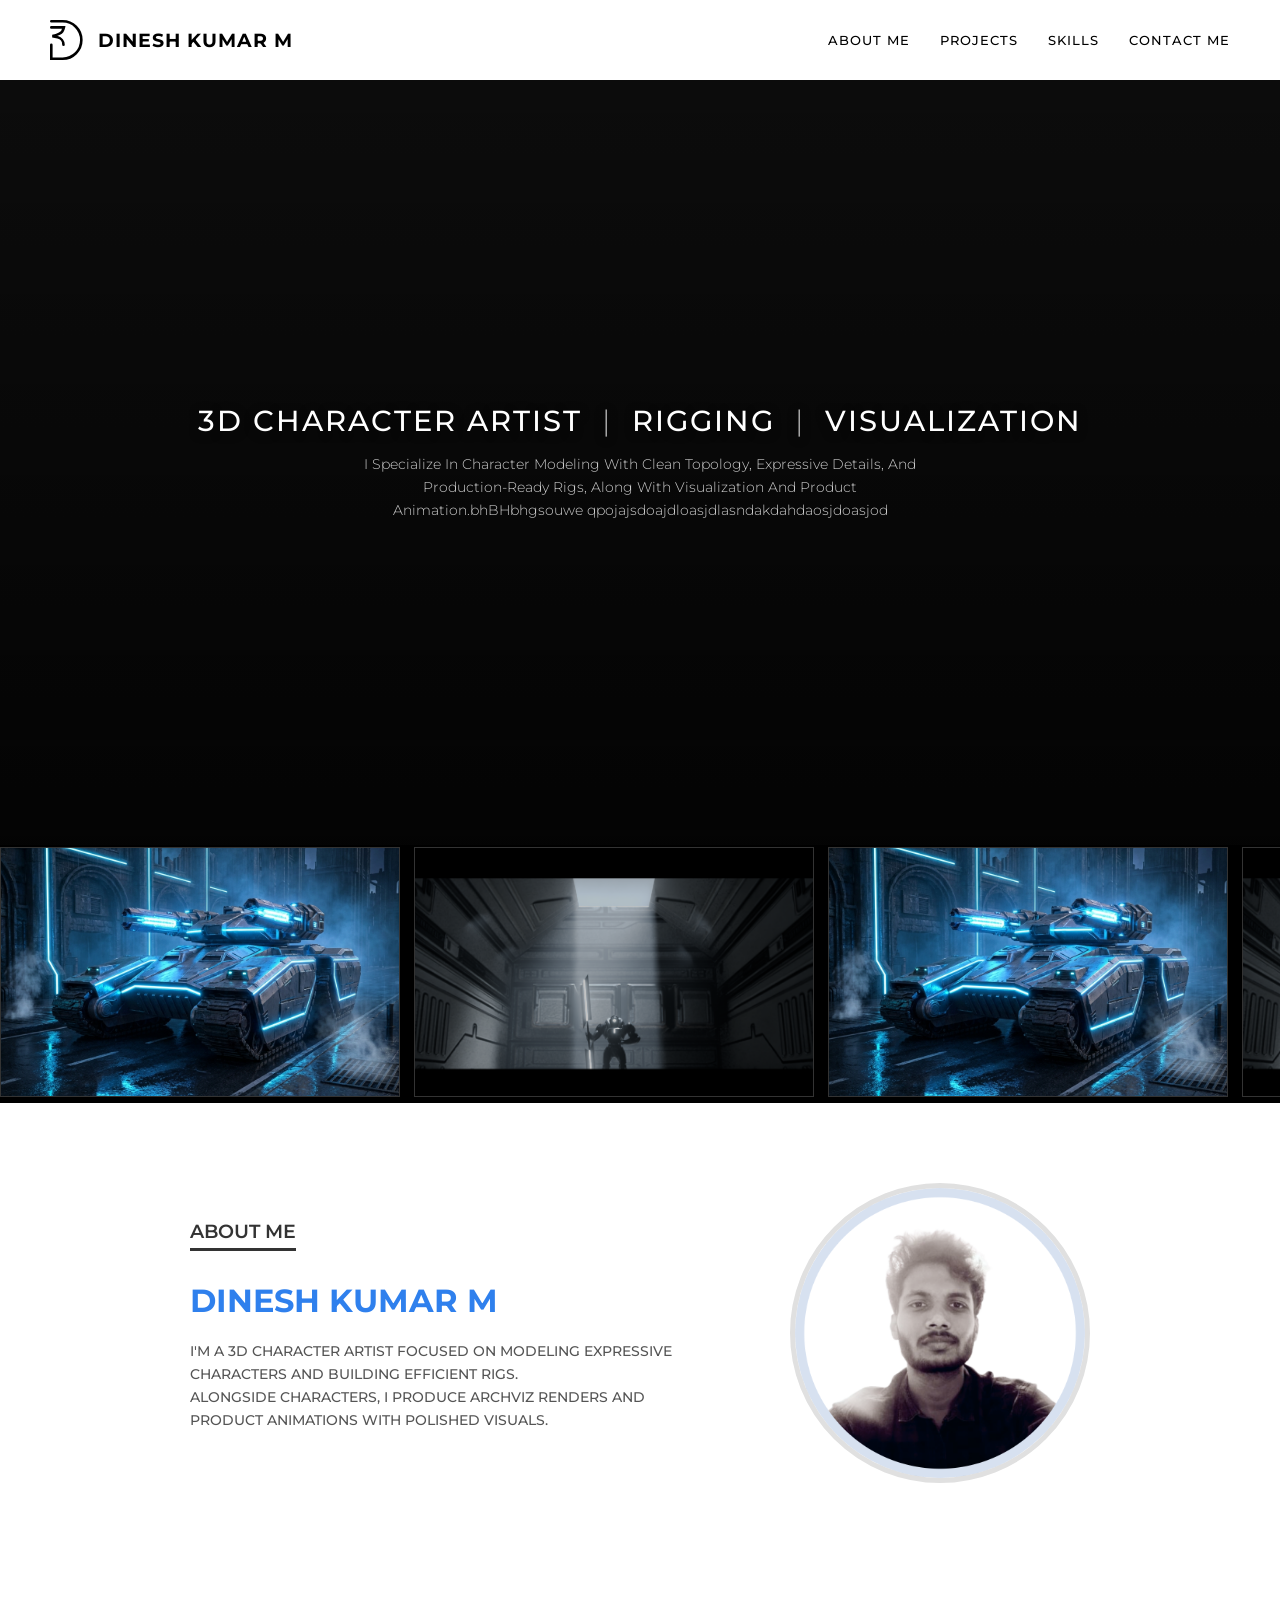
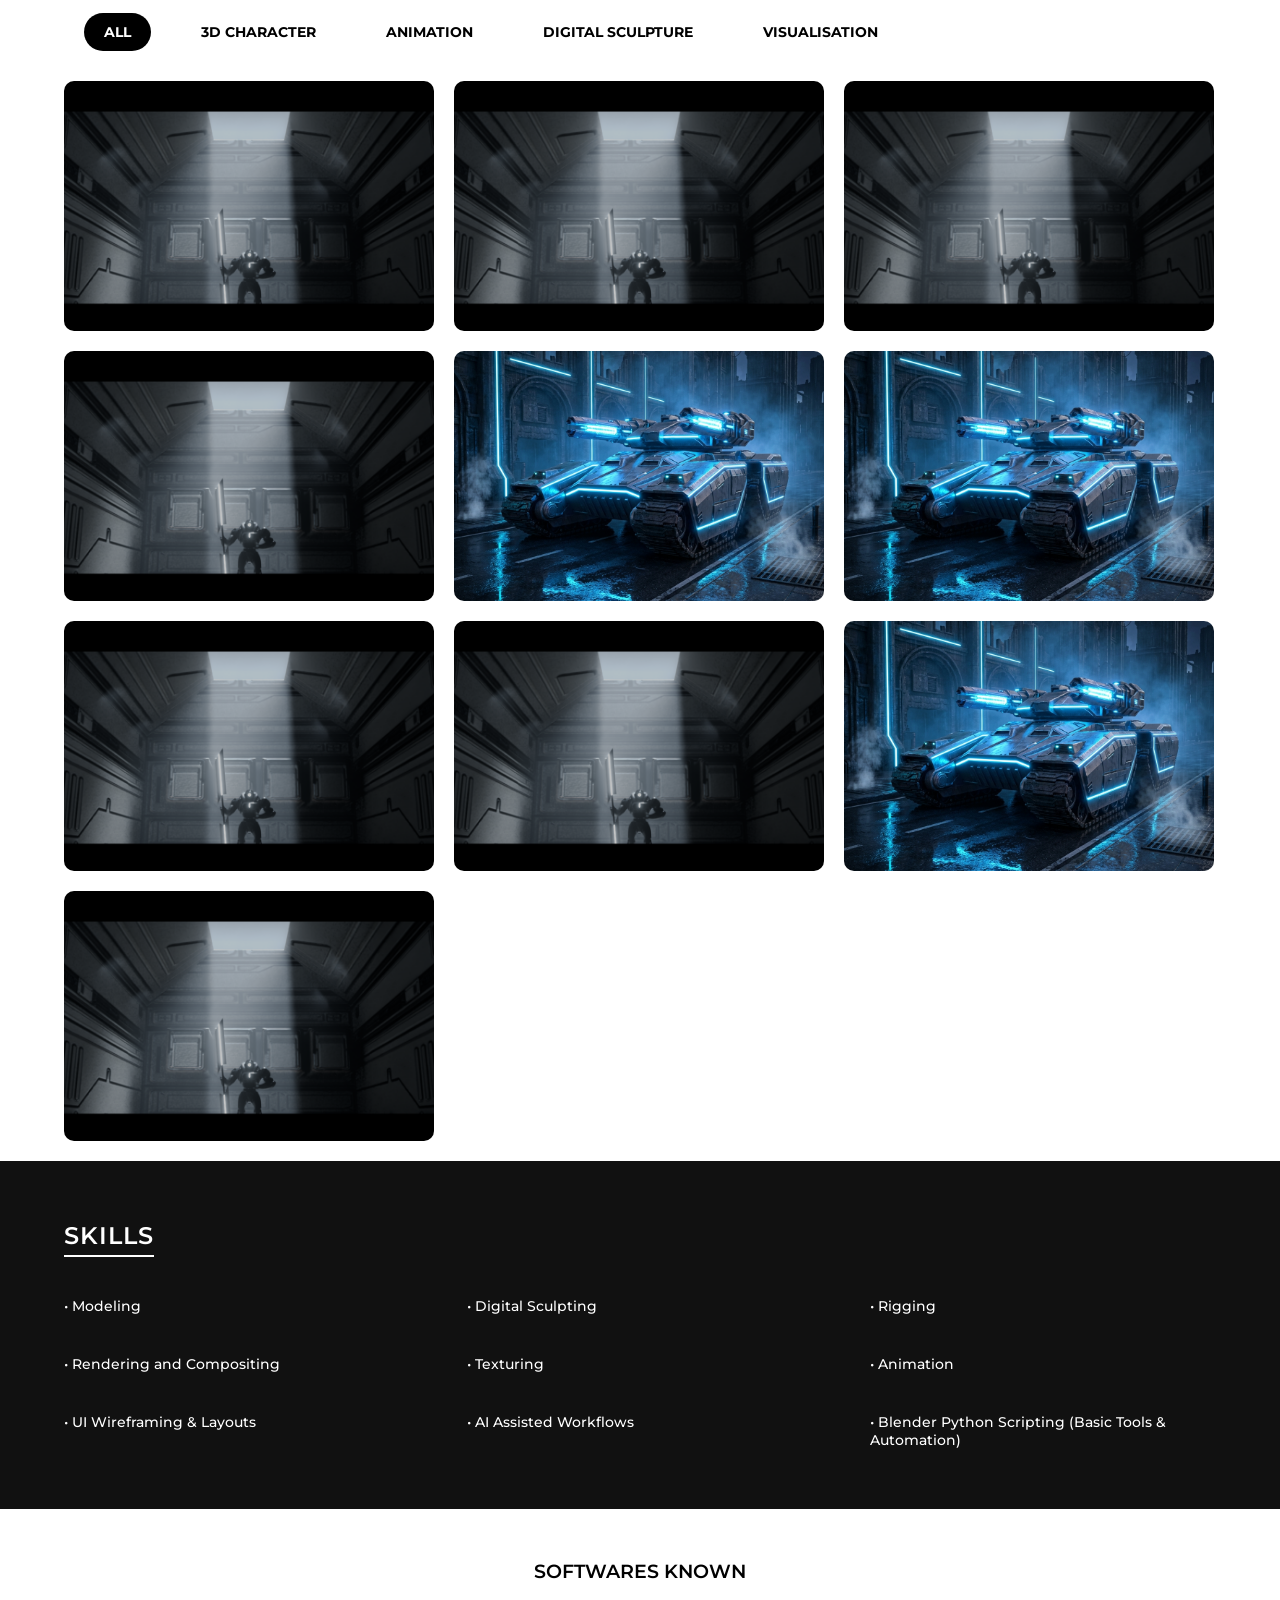
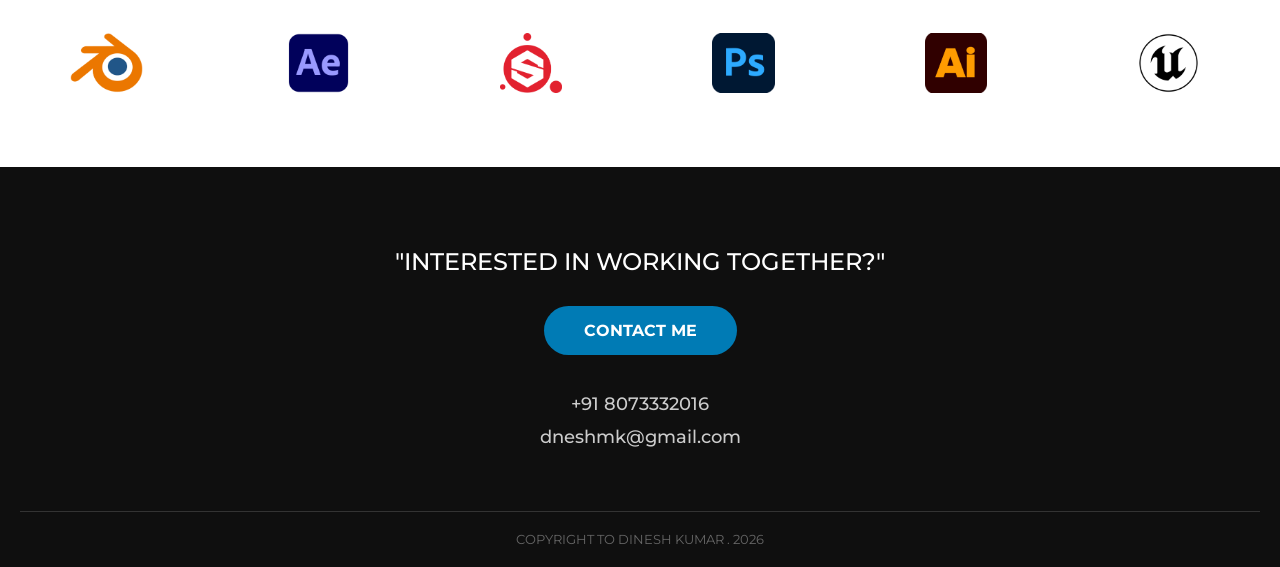
==== index.html @ f7fc2745 "Initial website launch" ====
<!DOCTYPE html>
<html lang="en">

<head>
    <meta charset="UTF-8">
    <meta name="viewport" content="width=device-width, initial-scale=1.0">
    <title>Dinesh Kumar M - 3D Character Artist</title>
    <link rel="preconnect" href="https://fonts.googleapis.com">
    <link rel="preconnect" href="https://fonts.gstatic.com" crossorigin>
    <link href="https://fonts.googleapis.com/css2?family=Montserrat:wght@300;400;500;600;700&display=swap"
        rel="stylesheet">
    <link rel="stylesheet" href="styles.css">
</head>

<body>
    <header>
        <div class="logo">
            <img src="header/images/logo.svg" alt="Dinesh Logo" style="height: 40px; width: auto;">
            <span>DINESH KUMAR M</span>
        </div>
        <nav>
            <a href="#about">ABOUT ME</a>
            <a href="#projects">PROJECTS</a>
            <a href="#skills">SKILLS</a>
            <a href="#contact">CONTACT ME</a>
        </nav>
    </header>

    <main>
        <section class="hero">
            <div class="hero-video-container">
                <!-- User to replace 'hero-section/main-hero/videos/hero-background.mp4' with actual video -->
                <video autoplay muted loop playsinline class="hero-video">
                    <source src="hero-section/main-hero/videos/hero-background.mp4" type="video/mp4">
                    Your browser does not support the video tag.
                </video>
                <div class="video-overlay-gradient"></div>
            </div>
            <div class="hero-overlay">
                <h1 id="hero-headline"></h1>
                <p id="hero-description"></p>
            </div>
        </section>

        <section class="showcase">
            <div class="marquee-container">
                <div class="marquee-content">
                    <!-- Duplicate items for seamless loop -->
                    <div class="showcase-item"><img src="work/animation/combat-sequence/images/showcase.png"
                            alt="Showcase 1"></div>
                    <div class="showcase-item"><img src="work/3d-character/warrior-cyborg/images/hero.png"
                            alt="Showcase 2"></div>
                    <div class="showcase-item"><img src="work/animation/facial-acting/images/showcase.png"
                            alt="Showcase 3"></div>
                    <div class="showcase-item"><img src="work/3d-character/future-soldier/images/hero.png"
                            alt="Showcase 4"></div>

                    <!-- Duplicated set -->
                    <div class="showcase-item"><img src="work/animation/combat-sequence/images/showcase.png"
                            alt="Showcase 1"></div>
                    <div class="showcase-item"><img src="work/3d-character/warrior-cyborg/images/hero.png"
                            alt="Showcase 2"></div>
                    <div class="showcase-item"><img src="work/animation/facial-acting/images/showcase.png"
                            alt="Showcase 3"></div>
                    <div class="showcase-item"><img src="work/3d-character/future-soldier/images/hero.png"
                            alt="Showcase 4"></div>
                </div>
            </div>
        </section>

        <section class="about-me" id="about">
            <div class="about-content">
                <h2>ABOUT ME</h2>
                <div class="divider"></div>
                <h3 id="profile-name"></h3>
                <p id="profile-bio"></p>
            </div>
            <div class="about-image">
                <div class="image-wrapper">
                    <img src="profile/profile-picture/profile.png" alt="Dinesh Kumar M">
                </div>
            </div>
        </section>

        <section class="projects" id="projects">
            <div class="projects-nav">
                <button class="active" data-category="all">ALL</button>
                <button data-category="3d-character">3D CHARACTER</button>
                <button data-category="animation">ANIMATION</button>
                <button data-category="digital-sculpture">DIGITAL SCULPTURE</button>
                <button data-category="visualisation">VISUALISATION</button>
            </div>
            <div class="projects-grid">
                <!-- Content populated by script.js -->
            </div>
        </section>

        <section class="skills" id="skills">
            <div class="container">
                <h2>SKILLS</h2>
                <div class="divider"></div>
                <div class="skills-list" id="skills-list">
                    <!-- Skills populated by JS -->
                </div>
            </div>
        </section>

        <section class="software-ticker">
            <h3>SOFTWARES KNOWN</h3>
            <div class="software-marquee-container">
                <div class="software-marquee-content" id="software-ticker">
                    <!-- Icons populated by JS -->
                </div>
            </div>
        </section>

        <section class="contact-footer" id="contact">
            <p class="cta-text">"INTERESTED IN WORKING TOGETHER?"</p>
            <a href="mailto:dneshmk@gmail.com" class="contact-btn">CONTACT ME</a>
            <div class="contact-info">
                <p>+91 8073332016</p>
                <p>dneshmk@gmail.com</p>
            </div>
            <footer>
                COPYRIGHT TO DINESH KUMAR . 2026
            </footer>
        </section>
    </main>

    <script src="cms_data.js"></script>
    <script src="script.js"></script>
</body>

</html>
---- styles.css ----
:root {
    --text-color-primary: #ffffff;
    --text-color-dark: #333333;
    --accent-color: #00AEEF;
    /* Cyan-ish accent */
    --bg-dark: #111111;
    --font-main: 'Montserrat', sans-serif;
}

* {
    margin: 0;
    padding: 0;
    box-sizing: border-box;
}

body {
    font-family: var(--font-main);
    background-color: white;
    overflow-x: hidden;
}

/* Header */
header {
    display: flex;
    justify-content: space-between;
    align-items: center;
    padding: 20px 50px;
    background-color: white;
    position: sticky;
    top: 0;
    z-index: 1000;
}

.logo {
    display: flex;
    align-items: center;
    gap: 15px;
    font-weight: 700;
    font-size: 1.2rem;
    letter-spacing: 1px;
    color: black;
    /* Explicitly black as per design */
}

nav {
    display: flex;
    gap: 30px;
}

nav a {
    text-decoration: none;
    color: black;
    font-size: 0.8rem;
    font-weight: 500;
    letter-spacing: 1px;
    transition: color 0.3s;
}

nav a:hover {
    color: var(--accent-color);
}

/* Hero Section */
.hero {
    position: relative;
    width: 100%;
    height: 85vh;
    background-color: var(--bg-dark);
    display: flex;
    justify-content: center;
    align-items: center;
    overflow: hidden;
}

.hero-video-container {
    position: absolute;
    top: 0;
    left: 0;
    width: 100%;
    height: 100%;
    z-index: 1;
}

.hero-video {
    width: 100%;
    height: 100%;
    object-fit: cover;
    opacity: 0.6;
    /* Dim video slightly for text readability */
}

.video-overlay-gradient {
    position: absolute;
    top: 0;
    left: 0;
    width: 100%;
    height: 100%;
    background: linear-gradient(to bottom, rgba(0, 0, 0, 0.3), rgba(0, 0, 0, 0.8));
    z-index: 2;
}

.hero-overlay {
    position: absolute;
    top: 50%;
    left: 50%;
    transform: translate(-50%, -50%);
    text-align: center;
    color: var(--text-color-primary);
    width: 80%;
    z-index: 10;
}

.hero-overlay h1 {
    font-size: 1.8rem;
    font-weight: 500;
    letter-spacing: 2px;
    margin-bottom: 15px;
    text-shadow: 0 2px 10px rgba(0, 0, 0, 0.5);
}

.hero-overlay .separator {
    margin: 0 10px;
    font-weight: 300;
    opacity: 0.7;
}

.hero-overlay p {
    font-size: 0.9rem;
    font-weight: 300;
    opacity: 0.8;
    max-width: 600px;
    margin: 0 auto;
    line-height: 1.6;
}

/* Showcase Section */
.showcase {
    width: 100%;
    background-color: black;
    overflow: hidden;
    padding: 2px 0;
}

.marquee-container {
    width: 100%;
    overflow: hidden;
    white-space: nowrap;
}

.marquee-content {
    display: inline-block;
    animation: marquee 20s linear infinite;
}

.showcase-item {
    display: inline-block;
    width: 400px;
    /* Adjust size as needed */
    height: 250px;
    margin-right: 10px;
    position: relative;
    overflow: hidden;
    border: 1px solid #333;
}

.showcase-item img {
    width: 100%;
    height: 100%;
    object-fit: cover;
    transition: transform 0.3s;
}

.showcase-item:hover img {
    transform: scale(1.05);
}

@keyframes marquee {
    0% {
        transform: translateX(0);
    }

    100% {
        transform: translateX(-50%);
        /* Move half the length assuming duplicated content */
    }
}

/* About Me Section */
.about-me {
    display: flex;
    justify-content: center;
    align-items: center;
    padding: 80px 50px;
    background-color: white;
    gap: 100px;
    /* Space between text and image */
    flex-wrap: wrap;
}

.about-content {
    max-width: 500px;
}

.about-content h2 {
    font-size: 1.2rem;
    font-weight: 600;
    color: var(--text-color-dark);
    margin-bottom: 10px;
    position: relative;
    display: inline-block;
    border-bottom: 3px solid var(--text-color-dark);
    padding-bottom: 5px;
}

.about-content h3 {
    font-size: 2rem;
    color: #2F80ED;
    /* Blue accent color for name */
    margin: 20px 0;
    font-weight: 700;
}

.about-content p {
    font-size: 0.9rem;
    line-height: 1.6;
    color: #555;
    margin-bottom: 15px;
    font-weight: 500;
}

.about-image {
    position: relative;
}

.image-wrapper {
    width: 300px;
    height: 300px;
    border-radius: 50%;
    overflow: hidden;
    border: 5px solid #E0E0E0;
    /* Light border */
    position: relative;
}

.image-wrapper img {
    width: 100%;
    height: 100%;
    object-fit: cover;
}

/* Responsive */
@media (max-width: 768px) {
    header {
        padding: 20px;
        flex-direction: column;
        gap: 15px;
    }

    .hero-overlay h1 {
        font-size: 1.2rem;
    }

    .about-me {
        flex-direction: column-reverse;
        /* Image top on mobile maybe? Or standard column */
        text-align: center;
        gap: 50px;
        padding: 50px 20px;
    }
}

/* Projects Section */
.projects {
    background-color: white;
    padding: 50px 5% 20px;
}

.projects-nav {
    display: flex;
    gap: 30px;
    margin-bottom: 30px;
    padding-left: 20px;
}

.projects-nav button {
    background: none;
    border: none;
    font-family: var(--font-main);
    font-size: 0.9rem;
    font-weight: 700;
    cursor: pointer;
    padding: 10px 20px;
    border-radius: 20px;
    transition: all 0.3s;
}

.projects-nav button.active,
.projects-nav button:hover {
    background-color: black;
    color: white;
}

/* Main Projects Grid Layout */
.projects-grid {
    display: flex;
    flex-wrap: wrap;
    gap: 20px;
    justify-content: flex-start;
    /* Align left */
}

/* Individual Project Card */
.project-card.large {
    flex: 0 0 calc(33.333% - 14px);
    /* 3 items per row with gap adjustment */
    width: auto;
    height: 250px;
    border-radius: 10px;
    overflow: hidden;
    position: relative;
    cursor: pointer;
    background: #000;
}

/* Mobile Responsiveness for Cards */
@media (max-width: 768px) {
    .project-card.large {
        flex: 0 0 100%;
        /* Full width on mobile */
    }

    .projects-grid {
        justify-content: center;
    }
}

.project-card img {
    width: 100%;
    height: 100%;
    object-fit: cover;
    transition: transform 0.3s;
}

.project-card:hover img {
    transform: scale(1.05);
}

/* Hover Overlay for Title */
.card-overlay {
    position: absolute;
    bottom: 0;
    left: 0;
    width: 100%;
    background: linear-gradient(to top, rgba(0, 0, 0, 0.9), transparent);
    color: white;
    padding: 20px;
    opacity: 0;
    transition: opacity 0.3s;
    font-weight: 600;
    font-size: 1.1rem;
    display: flex;
    align-items: flex-end;
}

.project-card:hover .card-overlay {
    opacity: 1;
}

/* Skills Section */
.skills {
    background-color: #111;
    color: white;
    padding: 60px 5%;
}

.skills .container {
    max-width: 1200px;
    margin: 0 auto;
}

.skills h2 {
    font-size: 1.5rem;
    font-weight: 600;
    letter-spacing: 1px;
    margin-bottom: 10px;
    display: inline-block;
    border-bottom: 2px solid white;
    padding-bottom: 5px;
}

.skills-list {
    display: flex;
    flex-wrap: wrap;
    gap: 40px;
    margin-top: 30px;
    justify-content: space-between;
}

.skills-list span {
    font-size: 0.9rem;
    font-weight: 500;
    width: 30%;
    /* 3 columns */
}

/* Software Ticker */
.software-ticker {
    background-color: white;
    padding: 50px 0;
    text-align: center;
}

.software-ticker h3 {
    margin-bottom: 30px;
    font-size: 1.2rem;
    font-weight: 600;
}

.software-marquee-container {
    width: 100%;
    overflow: hidden;
    white-space: nowrap;
    padding: 20px 0;
}

.software-marquee-content {
    display: inline-block;
    animation: marquee-left 15s linear infinite;
}

.software-item {
    display: inline-block;
    width: 16.6vw;
    /* Fit ~6 items in the viewport width */
    margin: 0;
    /* Clear margins to use exact width */
    text-align: center;
    vertical-align: middle;
}

.software-item img {
    height: 60px;
    /* Slightly larger for better visibility */
    width: auto;
    /* filter: grayscale(100%); Removed for full color */
    transition: transform 0.3s;
}

.software-item:hover img {
    transform: scale(1.1);
    /* Scale up on hover instead of color change */
}

@keyframes marquee-left {
    0% {
        transform: translateX(0);
    }

    100% {
        transform: translateX(-50%);
    }
}

/* Contact & Footer */
.contact-footer {
    background-color: #0f0f0f;
    /* Slightly darker than skills */
    color: white;
    padding: 80px 20px 20px;
    text-align: center;
    display: flex;
    flex-direction: column;
    align-items: center;
    justify-content: center;
    min-height: 400px;
    position: relative;
}

.cta-text {
    font-size: 1.5rem;
    margin-bottom: 30px;
    font-weight: 500;
}

.contact-btn {
    background-color: #007bb5;
    /* Blue accent */
    color: white;
    padding: 15px 40px;
    border-radius: 30px;
    text-decoration: none;
    font-weight: 700;
    font-size: 1rem;
    transition: background-color 0.3s;
    margin-bottom: 30px;
    /* Reduced to make room for info */
}

.contact-info {
    margin-bottom: 50px;
    font-size: 1.1rem;
    font-weight: 500;
    line-height: 1.6;
    color: #ccc;
}

.contact-info p {
    margin: 5px 0;
}

.contact-btn:hover {
    background-color: #005f8b;
}

footer {
    color: #666;
    font-size: 0.8rem;
    margin-top: auto;
    width: 100%;
    border-top: 1px solid #333;
    padding-top: 20px;
}

/* Responsive adjustments */
@media (max-width: 768px) {
    .projects-nav {
        flex-wrap: wrap;
        justify-content: center;
    }

    .projects-grid {
        justify-content: center;
    }

    .project-card.large {
        width: 100%;
        flex: 1 1 100%;
    }

    .skills-list span {
        width: 100%;
        text-align: center;
    }
}

/* Lightbox Modal Styles */
.lightbox-modal {
    display: none;
    position: fixed;
    z-index: 2000;
    left: 0;
    top: 0;
    width: 100%;
    height: 100%;
    overflow: hidden;
    background-color: rgba(0, 0, 0, 0.95);
    flex-direction: column;
    justify-content: center;
    align-items: center;
}

.lightbox-modal.active {
    display: flex;
}

.lightbox-content-container {
    position: relative;
    max-width: 90%;
    max-height: 85%;
    display: flex;
    justify-content: center;
    align-items: center;
}

.lightbox-content-container img,
.lightbox-content-container video {
    max-width: 100%;
    max-height: 85vh;
    border-radius: 4px;
    box-shadow: 0 0 20px rgba(0, 0, 0, 0.5);
}

.close-btn {
    position: absolute;
    top: 20px;
    right: 30px;
    color: #f1f1f1;
    font-size: 40px;
    font-weight: bold;
    cursor: pointer;
    z-index: 2001;
    line-height: 1;
}

.close-btn:hover,
.close-btn:focus {
    color: var(--accent-color);
    text-decoration: none;
    cursor: pointer;
}

.nav-btn {
    background: none;
    border: none;
    color: white;
    font-size: 50px;
    font-weight: bold;
    cursor: pointer;
    padding: 0 20px;
    user-select: none;
    transition: color 0.3s;
    z-index: 2001;
    position: absolute;
    top: 50%;
    transform: translateY(-50%);
}

.nav-btn:hover {
    color: var(--accent-color);
}

.prev-btn {
    left: 20px;
}

.next-btn {
    right: 20px;
}

/* Mobile adjustments for lightbox */
@media (max-width: 768px) {
    .nav-btn {
        font-size: 30px;
        padding: 0 10px;
    }

    .prev-btn {
        left: 10px;
    }

    .next-btn {
        right: 10px;
    }

    .close-btn {
        top: 10px;
        right: 20px;
        font-size: 35px;
    }
}

/* =========================================
   MASONRY GALLERY STYLES (Project Details)
   ========================================= */

.detail-container {
    max-width: 1200px;
    margin: 0 auto;
    padding: 40px 20px;
}

.back-btn {
    display: inline-block;
    margin-bottom: 20px;
    text-decoration: none;
    color: #333;
    font-weight: 600;
    border: 1px solid #ccc;
    padding: 8px 16px;
    border-radius: 4px;
    transition: background 0.3s;
}

.back-btn:hover {
    background: #eee;
}

.project-header-info {
    margin-bottom: 40px;
}

.project-header-info h1 {
    font-size: 2.5rem;
    margin-bottom: 10px;
}

.project-header-info p {
    font-size: 1.1rem;
    color: #555;
    line-height: 1.6;
    max-width: 800px;
}

/* Masonry Layout */
.gallery-grid {
    column-count: 3;
    column-gap: 20px;
}

/* Responsive Columns */
@media (max-width: 900px) {
    .gallery-grid {
        column-count: 2;
    }
}

@media (max-width: 600px) {
    .gallery-grid {
        column-count: 1;
    }
}

/* Gallery Item Styling */
.gallery-item {
    position: relative;
    cursor: pointer;
    border-radius: 8px;
    box-shadow: 0 4px 12px rgba(0, 0, 0, 0.1);

    /* Masonry Critical Properties */
    break-inside: avoid;
    margin-bottom: 20px;
    /* Space between items vertically */
    display: inline-block;
    /* Helps prevent column splitting issues */
    width: 100%;
}

.gallery-item img,
.gallery-item video {
    width: 100%;
    height: auto;
    display: block;
    transition: transform 0.3s ease;
    border-radius: 8px;
}

.gallery-item:hover img,
.gallery-item:hover video {
    transform: scale(1.05);
}

.play-icon {
    position: absolute;
    top: 50%;
    left: 50%;
    transform: translate(-50%, -50%);
    color: white;
    font-size: 50px;
    text-shadow: 0 2px 10px rgba(0, 0, 0, 0.6);
    pointer-events: none;
    z-index: 10;
    transition: transform 0.3s ease, opacity 0.3s;
}

.gallery-item:hover .play-icon {
    transform: translate(-50%, -50%) scale(1.2);
}
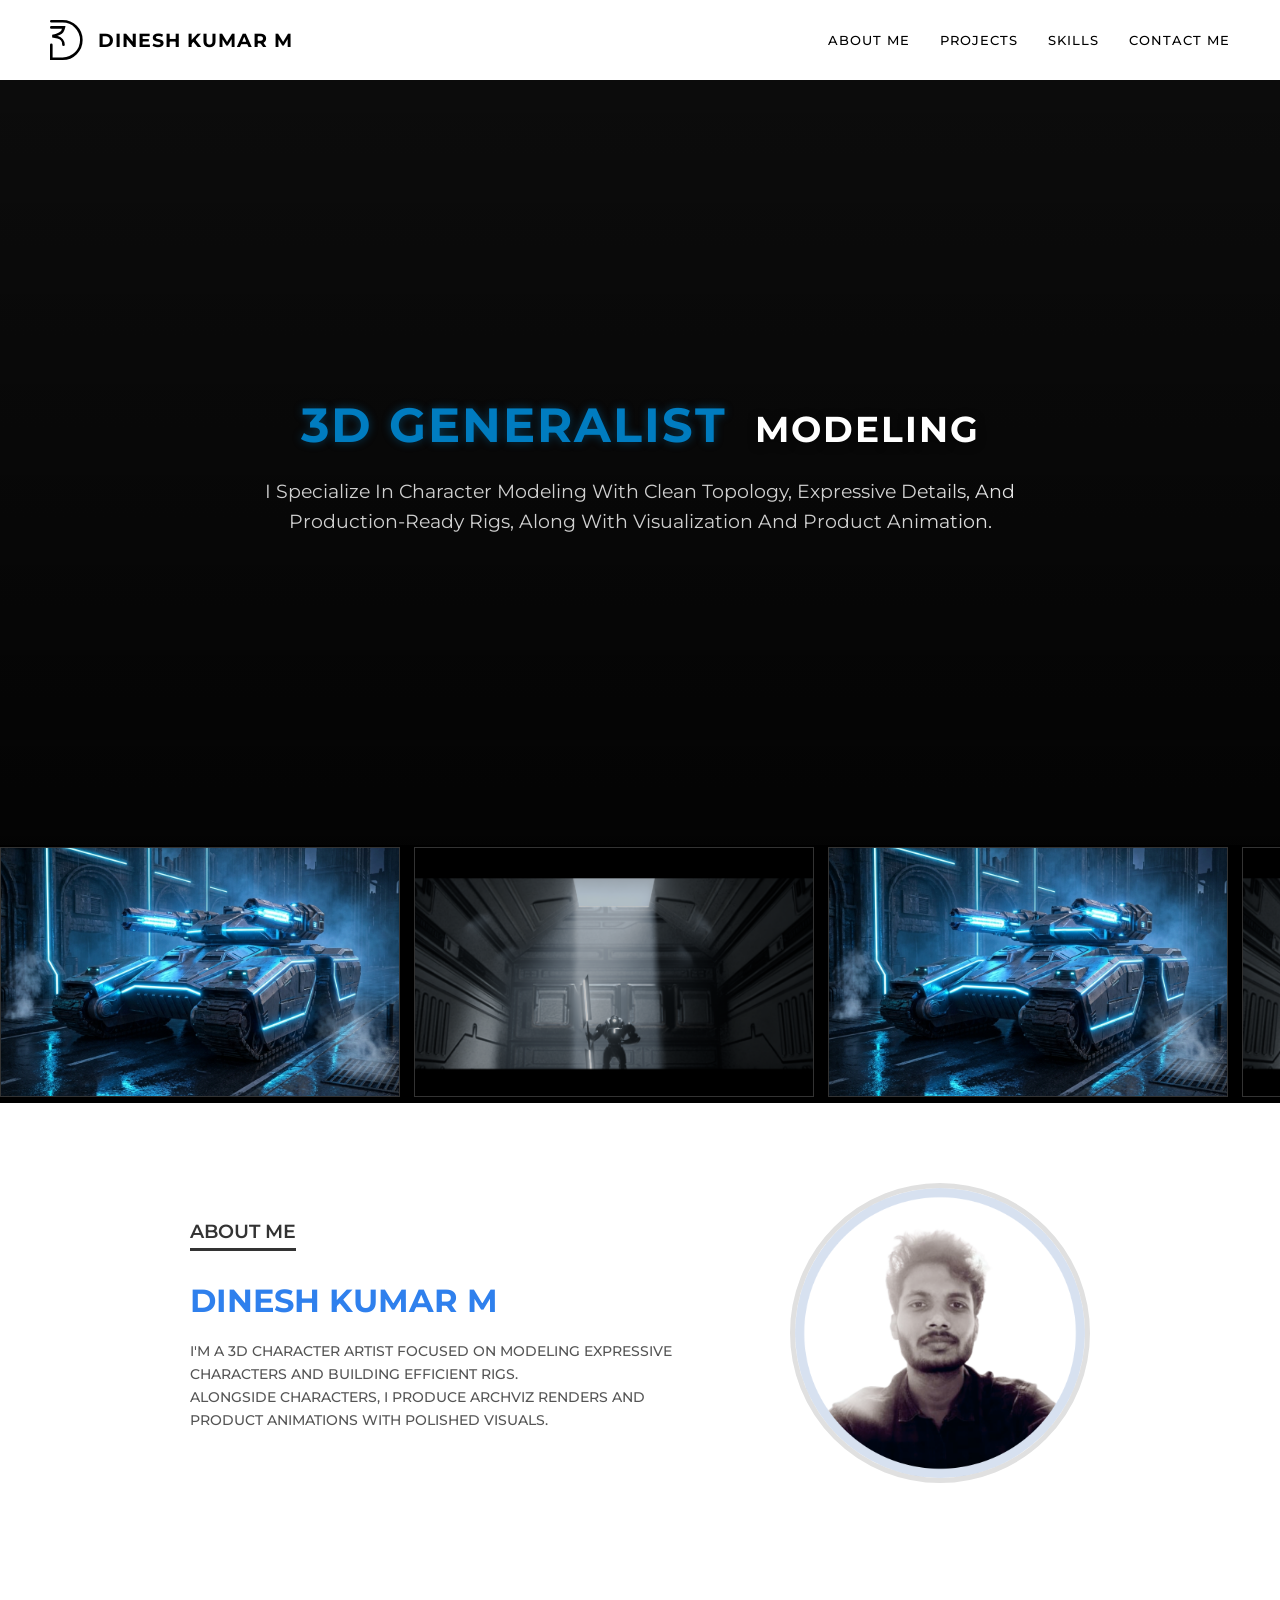
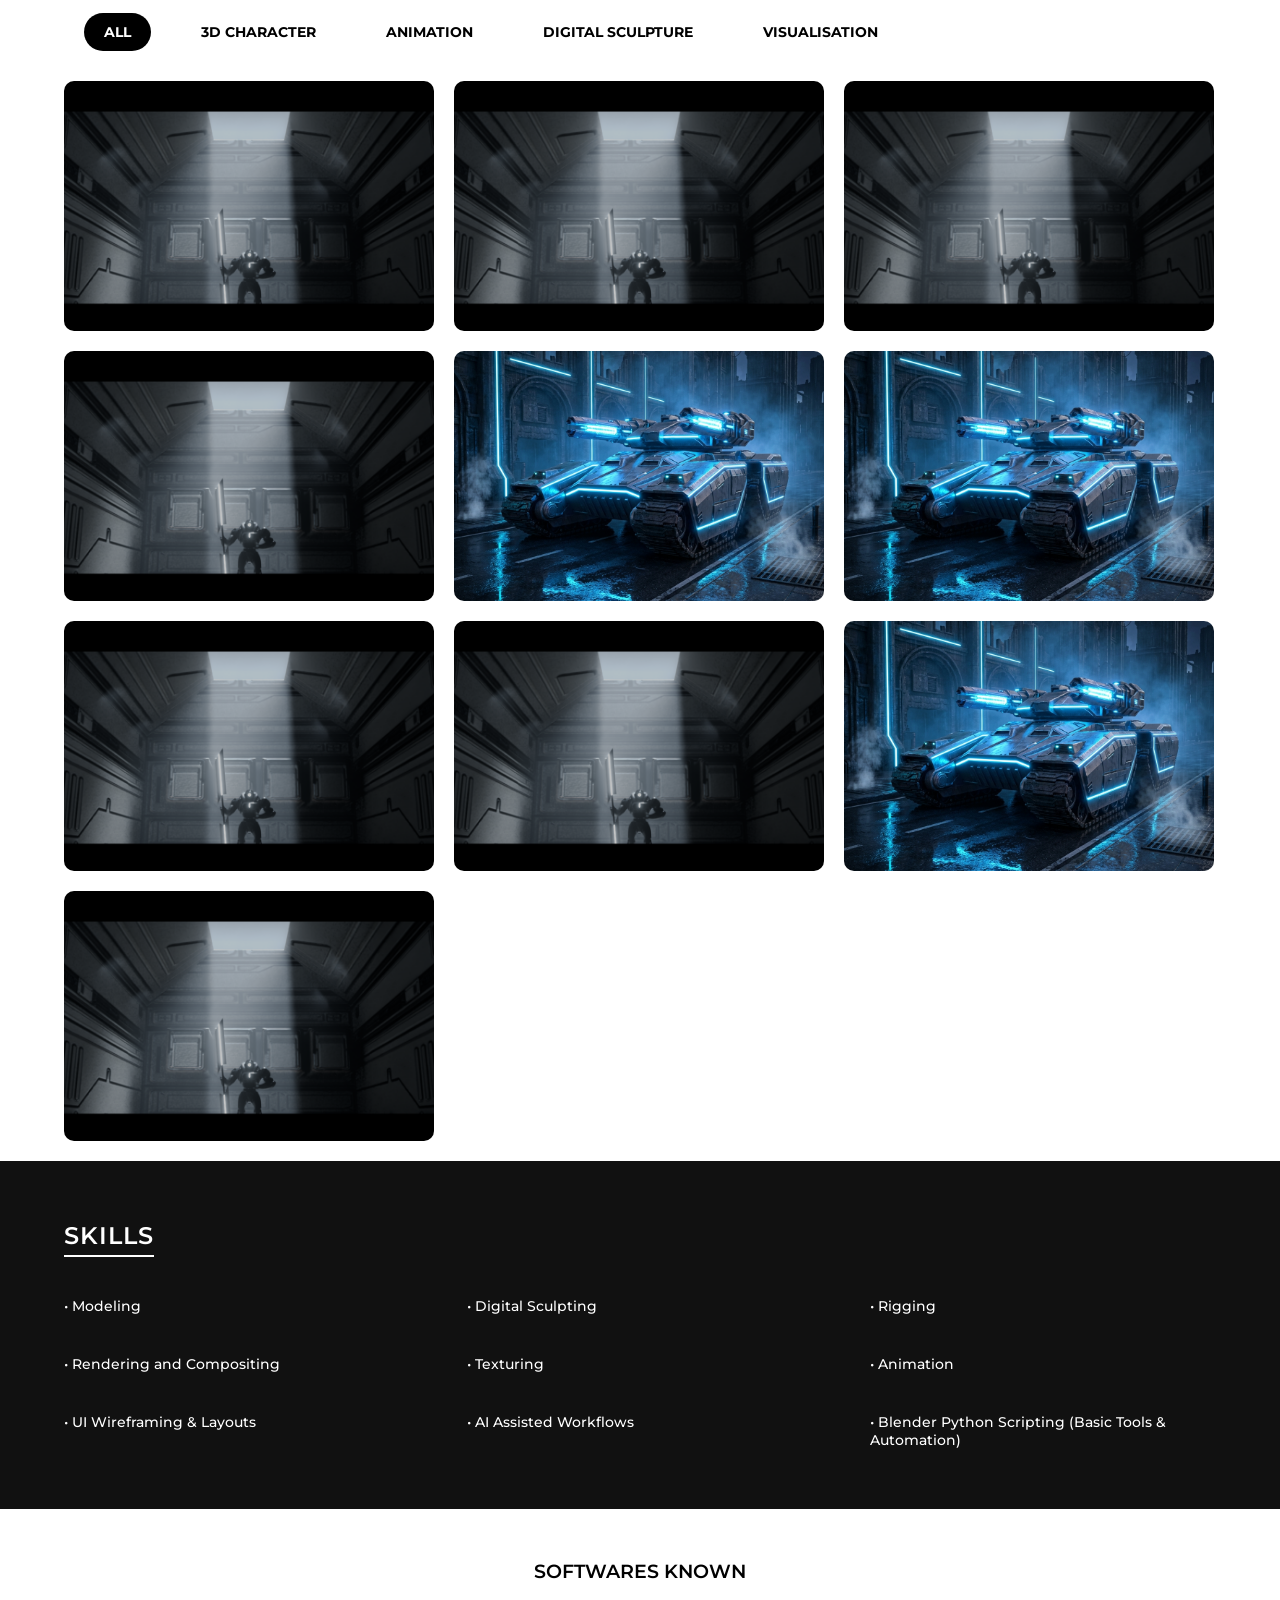
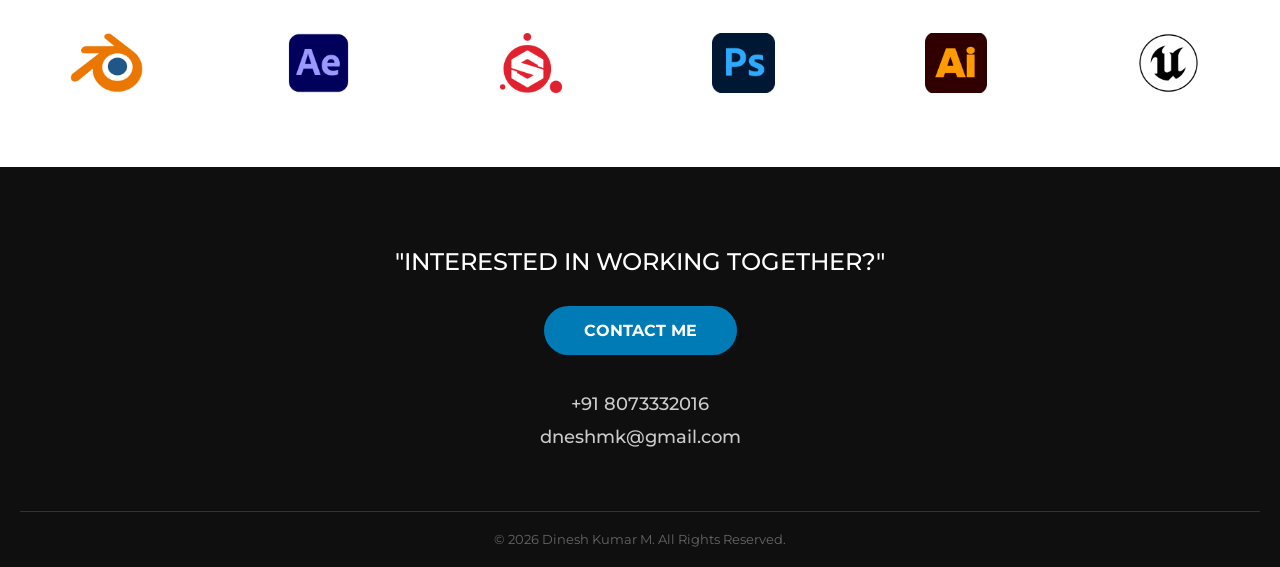
==== commit 9c1b5f34: "Website Update: 03-02-2026  1:46:46.02" ====
--- a/index.html
+++ b/index.html
@@ -37,8 +37,11 @@
                 <div class="video-overlay-gradient"></div>
             </div>
             <div class="hero-overlay">
-                <h1 id="hero-headline"></h1>
-                <p id="hero-description"></p>
+                <h1 id="hero-headline">
+                    <span class="static-text">3D GENERALIST</span>
+                    <span class="loop-text" id="hero-loop"></span>
+                </h1>
+                <p id="hero-description" class="shine-text"><!-- Dynamic --></p>
             </div>
         </section>
 
@@ -122,7 +125,7 @@
                 <p>dneshmk@gmail.com</p>
             </div>
             <footer>
-                COPYRIGHT TO DINESH KUMAR . 2026
+                &copy; 2026 Dinesh Kumar M. All Rights Reserved.
             </footer>
         </section>
     </main>
--- a/styles.css
+++ b/styles.css
@@ -111,24 +111,26 @@
 }
 
 .hero-overlay h1 {
-    font-size: 1.8rem;
-    font-weight: 500;
+    font-size: 3.5rem;
+    /* Increased from 1.8rem for Impact */
+    font-weight: 700;
+    /* Bolder */
     letter-spacing: 2px;
-    margin-bottom: 15px;
+    margin-bottom: 20px;
     text-shadow: 0 2px 10px rgba(0, 0, 0, 0.5);
-}
-
-.hero-overlay .separator {
-    margin: 0 10px;
-    font-weight: 300;
-    opacity: 0.7;
-}
+    text-transform: uppercase;
+}
+
+
 
 .hero-overlay p {
-    font-size: 0.9rem;
-    font-weight: 300;
-    opacity: 0.8;
-    max-width: 600px;
+    font-size: 1.2rem;
+    /* Increased from 0.9rem */
+    font-weight: 400;
+    /* Slightly heavier than 300 */
+    opacity: 0.9;
+    max-width: 800px;
+    /* Wider to accommodate larger text */
     margin: 0 auto;
     line-height: 1.6;
 }
@@ -522,24 +524,380 @@
 }
 
 /* Responsive adjustments */
-@media (max-width: 768px) {
+/* TABLET SPECIFIC (768px - 1024px) */
+@media (min-width: 768px) and (max-width: 1024px) {
+    .about-me {
+        flex-direction: row !important;
+        /* Force side-by-side */
+        justify-content: center;
+        text-align: left;
+        gap: 50px;
+    }
+
+    .about-content {
+        text-align: left !important;
+        max-width: 50%;
+    }
+
+    .image-wrapper {
+        margin: 0;
+        /* Reset auto margin */
+    }
+}
+
+/* Shine Animation */
+@keyframes shine {
+    0% {
+        background-position: -200%;
+    }
+
+    100% {
+        background-position: 200%;
+    }
+}
+
+/* Cinematic Smoke/Mist Animation */
+@keyframes smoke-mist {
+    0% {
+        filter: drop-shadow(0 0 2px rgba(255, 255, 255, 0.1));
+    }
+
+    50% {
+        filter: drop-shadow(0 0 15px rgba(255, 255, 255, 0.5));
+        transform: scale(1.01);
+    }
+
+    /* Subtle pulsating expansion */
+    100% {
+        filter: drop-shadow(0 0 2px rgba(255, 255, 255, 0.1));
+    }
+}
+
+.shine-text {
+    /* Brighter Silver base (#e6e6e6) with White shine */
+    background: linear-gradient(to right, #e6e6e6 0%, #e6e6e6 40%, #ffffff 50%, #e6e6e6 60%, #e6e6e6 100%);
+    background-size: 200% auto;
+    color: #e6e6e6;
+    background-clip: text;
+    -webkit-background-clip: text;
+    -webkit-text-fill-color: transparent;
+    animation: shine 4s linear infinite, smoke-mist 5s ease-in-out infinite alternate;
+}
+
+/* Static Headline (Blue) */
+.static-text {
+    color: #007CC0;
+    /* Medium Dark Sky Blue */
+    display: inline-block;
+    margin-right: 10px;
+    text-shadow: 0 0 10px rgba(0, 124, 192, 0.4);
+    font-size: 85%;
+    /* Reduced by 15% relative to parent h1 */
+}
+
+/* Looping Text (White) with Fade */
+.loop-text {
+    color: white;
+    display: inline-block;
+    min-width: 200px;
+    /* Prevent jumping */
+    transition: opacity 0.5s ease-in-out, transform 0.5s ease;
+    opacity: 1;
+    font-size: 65%;
+    /* Reduced by 35% relative to parent h1 */
+}
+
+.loop-text.fade-out {
+    opacity: 0;
+    transform: translateY(10px);
+}
+
+.loop-text.fade-in {
+    opacity: 1;
+    transform: translateY(0);
+}
+
+/* MOBILE STYLES */
+@media (max-width: 767px) {
+
+    /* 1. Header / Nav */
+    header {
+        padding: 15px 5px;
+        /* Reduced side padding slightly to give nav more room */
+        flex-direction: column;
+        gap: 15px;
+        background-color: white;
+    }
+
+    /* Line 1: Logo + Name together */
+    .logo {
+        width: 100%;
+        justify-content: center;
+        font-size: 0.9rem;
+        /* Slightly smaller to ensure fit */
+        display: flex;
+        align-items: center;
+        color: black;
+        /* Ensure color is black */
+    }
+
+    .logo img {
+        height: 30px !important;
+        width: auto;
+    }
+
+    .logo span {
+        display: inline-block;
+        margin-left: 8px;
+        white-space: nowrap;
+        /* Prevent breaking name */
+    }
+
+    /* Line 2: Links in ONE single line */
+    nav {
+        width: 100%;
+        justify-content: center;
+        gap: 15px;
+        /* Tighter gap */
+        flex-wrap: nowrap;
+        padding: 0 10px;
+        /* Added padding as requested */
+    }
+
+    nav a {
+        font-size: 0.75rem;
+        /* Smaller to fit 4 items on 360px */
+        white-space: nowrap;
+    }
+
+    /* 2. Hero Section */
+    .hero {
+        height: 55vh;
+        /* Reduced so Nav + Hero + Ticker fit on one screen */
+    }
+
+    .hero-overlay {
+        width: 95%;
+        /* Maximize width */
+    }
+
+    /* Force stack on mobile */
+    .static-text,
+    .loop-text {
+        display: block !important;
+        width: 100%;
+        margin-right: 0;
+        white-space: normal;
+        /* Allow wrap if absolutely needed but block usually handles it */
+    }
+
+    .hero-overlay h1 {
+        font-size: 1.8rem;
+        /* Keep existing mobile size */
+        margin-bottom: 10px;
+        white-space: normal;
+        /* Allow wrapping of container */
+        overflow: visible;
+    }
+
+    /* Reduce Description Size as requested */
+    .hero-overlay p {
+        font-size: 0.8rem;
+        line-height: 1.5;
+        opacity: 0.9;
+        max-width: 95%;
+        /* Ensure it doesn't touch edges */
+        margin-left: auto;
+        margin-right: auto;
+    }
+
+    .hero-overlay .separator {
+        display: none;
+        /* Hide confusing separator on mobile if distinct lines are better, or reduce spacing */
+    }
+
+    /* Ticker: 2 images at a time */
+    .showcase-item {
+        width: 50vw;
+        height: 140px;
+    }
+
+    /* 3. About Me Section - Reduced overall size by ~20% */
+    .about-me {
+        flex-direction: column;
+        align-items: center;
+        padding: 20px 15px;
+        /* Reduced padding */
+        gap: 15px;
+        /* Reduced gap */
+    }
+
+    /* Image First */
+    .about-image {
+        order: -1;
+    }
+
+    .image-wrapper {
+        width: 110px;
+        /* Reduced from 140px */
+        height: 110px;
+        margin: 0 auto;
+        border-width: 3px;
+    }
+
+    .about-content {
+        text-align: center;
+    }
+
+    .about-content h2 {
+        font-size: 0.9rem;
+        /* Scaled down */
+        margin-bottom: 5px;
+        /* Tighter */
+    }
+
+    .about-content h3 {
+        font-size: 1.2rem;
+        /* Scaled down from default */
+        margin: 5px 0 10px;
+    }
+
+    .about-content p {
+        font-size: 0.8rem;
+        /* Scaled down */
+        line-height: 1.4;
+    }
+
+    /* 4. Work Section */
+    .projects {
+        padding: 30px 10px;
+
+        /* 8. Contact Section - Reduced by 50% */
+        .contact-footer {
+            padding: 40px 10px 10px;
+            /* Reduced from 80px 20px 20px */
+            min-height: 200px;
+            /* Reduced min-height significantly */
+        }
+
+        .cta-text {
+            font-size: 1rem;
+            /* Reduced from 1.5rem */
+            margin-bottom: 15px;
+        }
+
+        .contact-btn {
+            padding: 8px 20px;
+            /* Smaller button */
+            font-size: 0.8rem;
+            margin-bottom: 15px;
+        }
+
+        .contact-info {
+            margin-bottom: 25px;
+            font-size: 0.8rem;
+            /* Smaller text */
+        }
+
+        footer {
+            padding-top: 10px;
+            font-size: 0.6rem;
+        }
+    }
+
+    /* Categories: Single Horizontal Line */
     .projects-nav {
-        flex-wrap: wrap;
+        display: flex;
+        flex-wrap: nowrap;
+        /* No wrapping */
+        overflow-x: auto;
+        /* Horizontal scroll if needed */
+        justify-content: flex-start;
+        /* Start from left */
+        gap: 15px;
+        padding-bottom: 10px;
+        /* Space for scrollbar if visible */
+        margin-bottom: 20px;
+        -webkit-overflow-scrolling: touch;
+        /* Smooth scroll */
+        scrollbar-width: none;
+        /* Hide scrollbar Firefox */
+        padding-left: 5px;
+        /* Slight padding for start */
+    }
+
+    .projects-nav::-webkit-scrollbar {
+        display: none;
+    }
+
+    /* Hide Chrome */
+
+    .projects-nav button {
+        flex: 0 0 auto;
+        /* Do not shrink */
+        white-space: nowrap;
+        font-size: 0.8rem;
+    }
+
+    /* Project Grid: 2 Columns Side-by-Side */
+    .projects-grid {
+        justify-content: space-between;
+        /* ensure spacing */
+        gap: 10px;
+    }
+
+    .project-card.large {
+        flex: 0 0 calc(50% - 5px) !important;
+        /* Force 50% width */
+        width: calc(50% - 5px) !important;
+        height: 120px;
+        /* Reduced height proportional to width */
+    }
+
+    /* 5. Skills Section */
+    /* 5. Skills Section */
+    .skills-list {
+        display: grid;
+        grid-template-columns: repeat(3, 1fr);
+        /* Strict 3x3 Grid */
+        gap: 10px;
+        width: 100%;
+    }
+
+    .skills-list span {
+        width: auto;
+        min-width: 0;
+        /* Allow shrinking if needed */
+        text-align: center;
+        font-size: 0.75rem;
+        padding: 8px 5px;
+        background: transparent;
+        border: none;
+        /* Removed border completely */
+        display: flex;
+        align-items: center;
         justify-content: center;
-    }
-
-    .projects-grid {
-        justify-content: center;
-    }
-
-    .project-card.large {
-        width: 100%;
-        flex: 1 1 100%;
-    }
-
-    .skills-list span {
-        width: 100%;
-        text-align: center;
+        height: 100%;
+        /* Uniform height */
+    }
+
+    /* 6. Software Ticker */
+    .software-item {
+        width: 25vw;
+        /* Smaller icons spacing */
+    }
+
+    /* Gallery Details - Masonry 2 Columns */
+    .gallery-grid {
+        column-count: 2 !important;
+        column-gap: 10px;
+    }
+}
+
+/* Very Small Screens */
+@media (max-width: 400px) {
+    .logo span {
+        display: none;
     }
 }
 
@@ -704,11 +1062,7 @@
     }
 }
 
-@media (max-width: 600px) {
-    .gallery-grid {
-        column-count: 1;
-    }
-}
+
 
 /* Gallery Item Styling */
 .gallery-item {
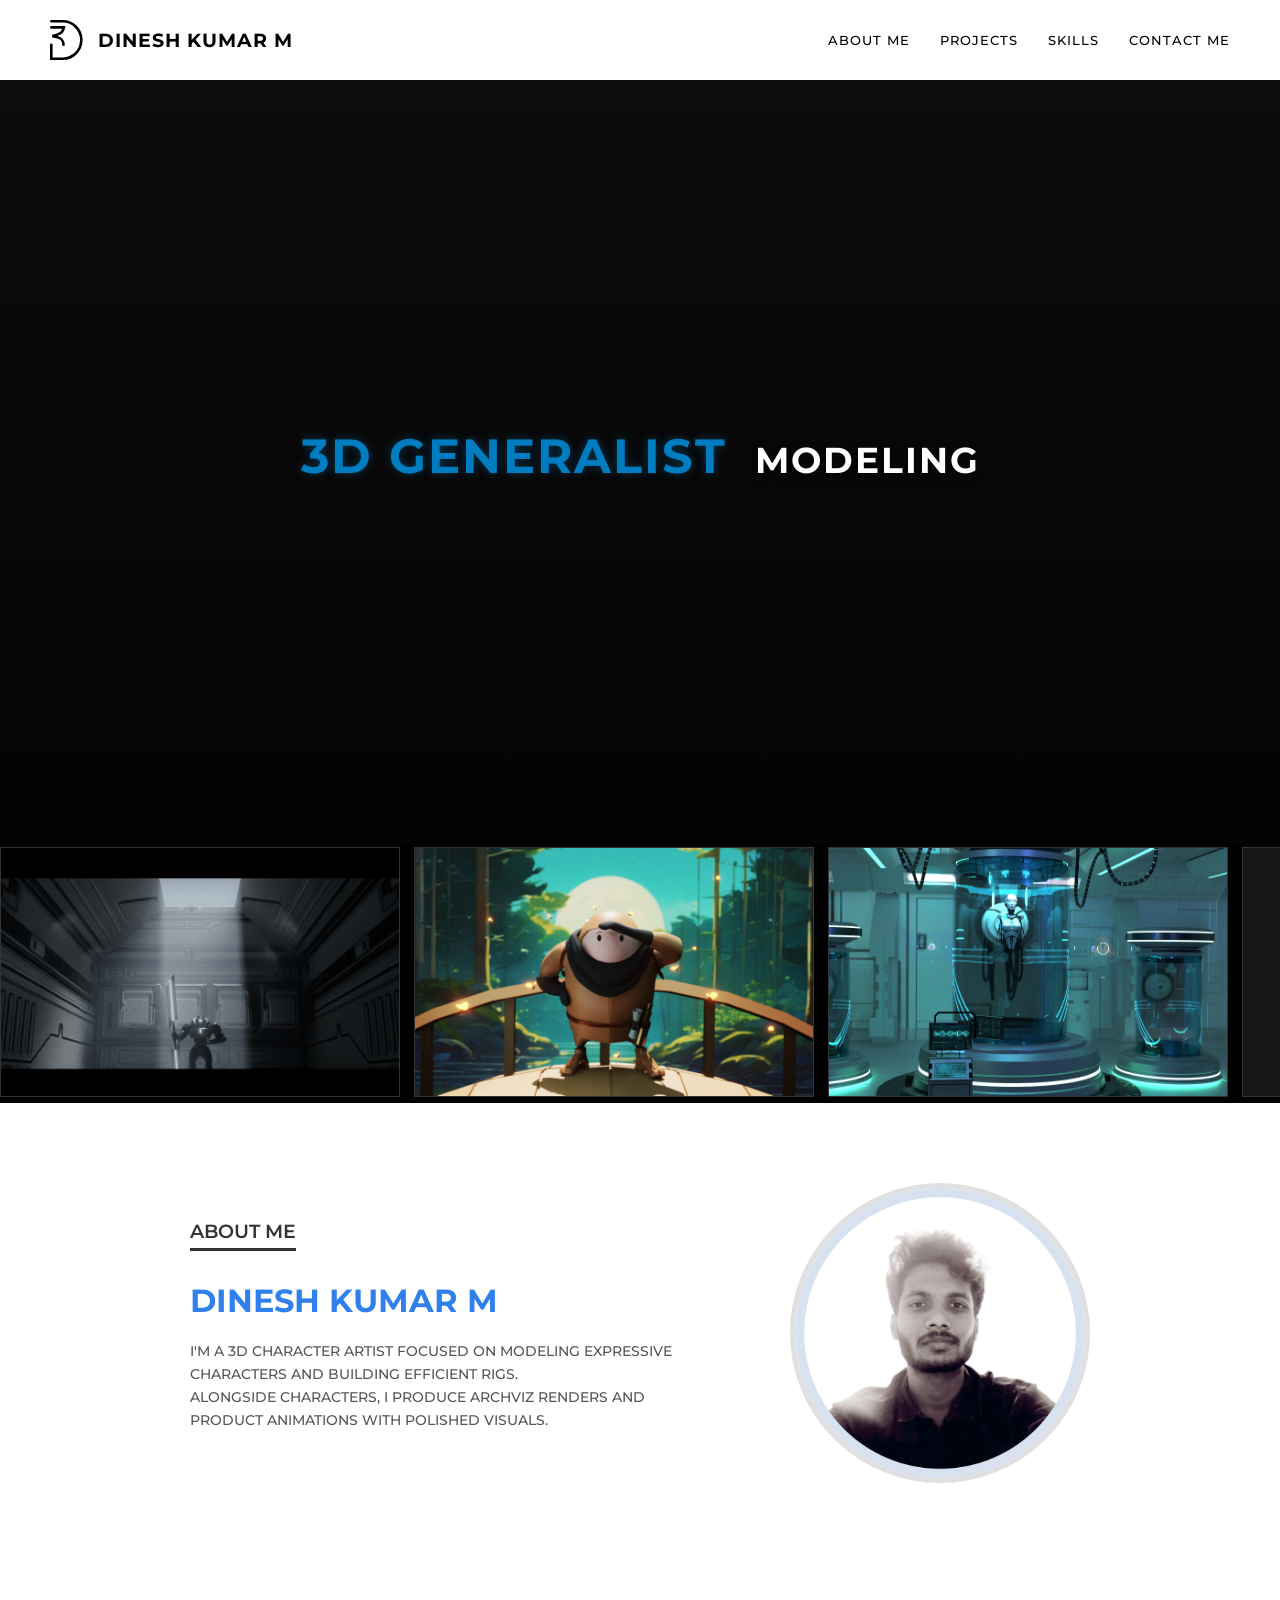
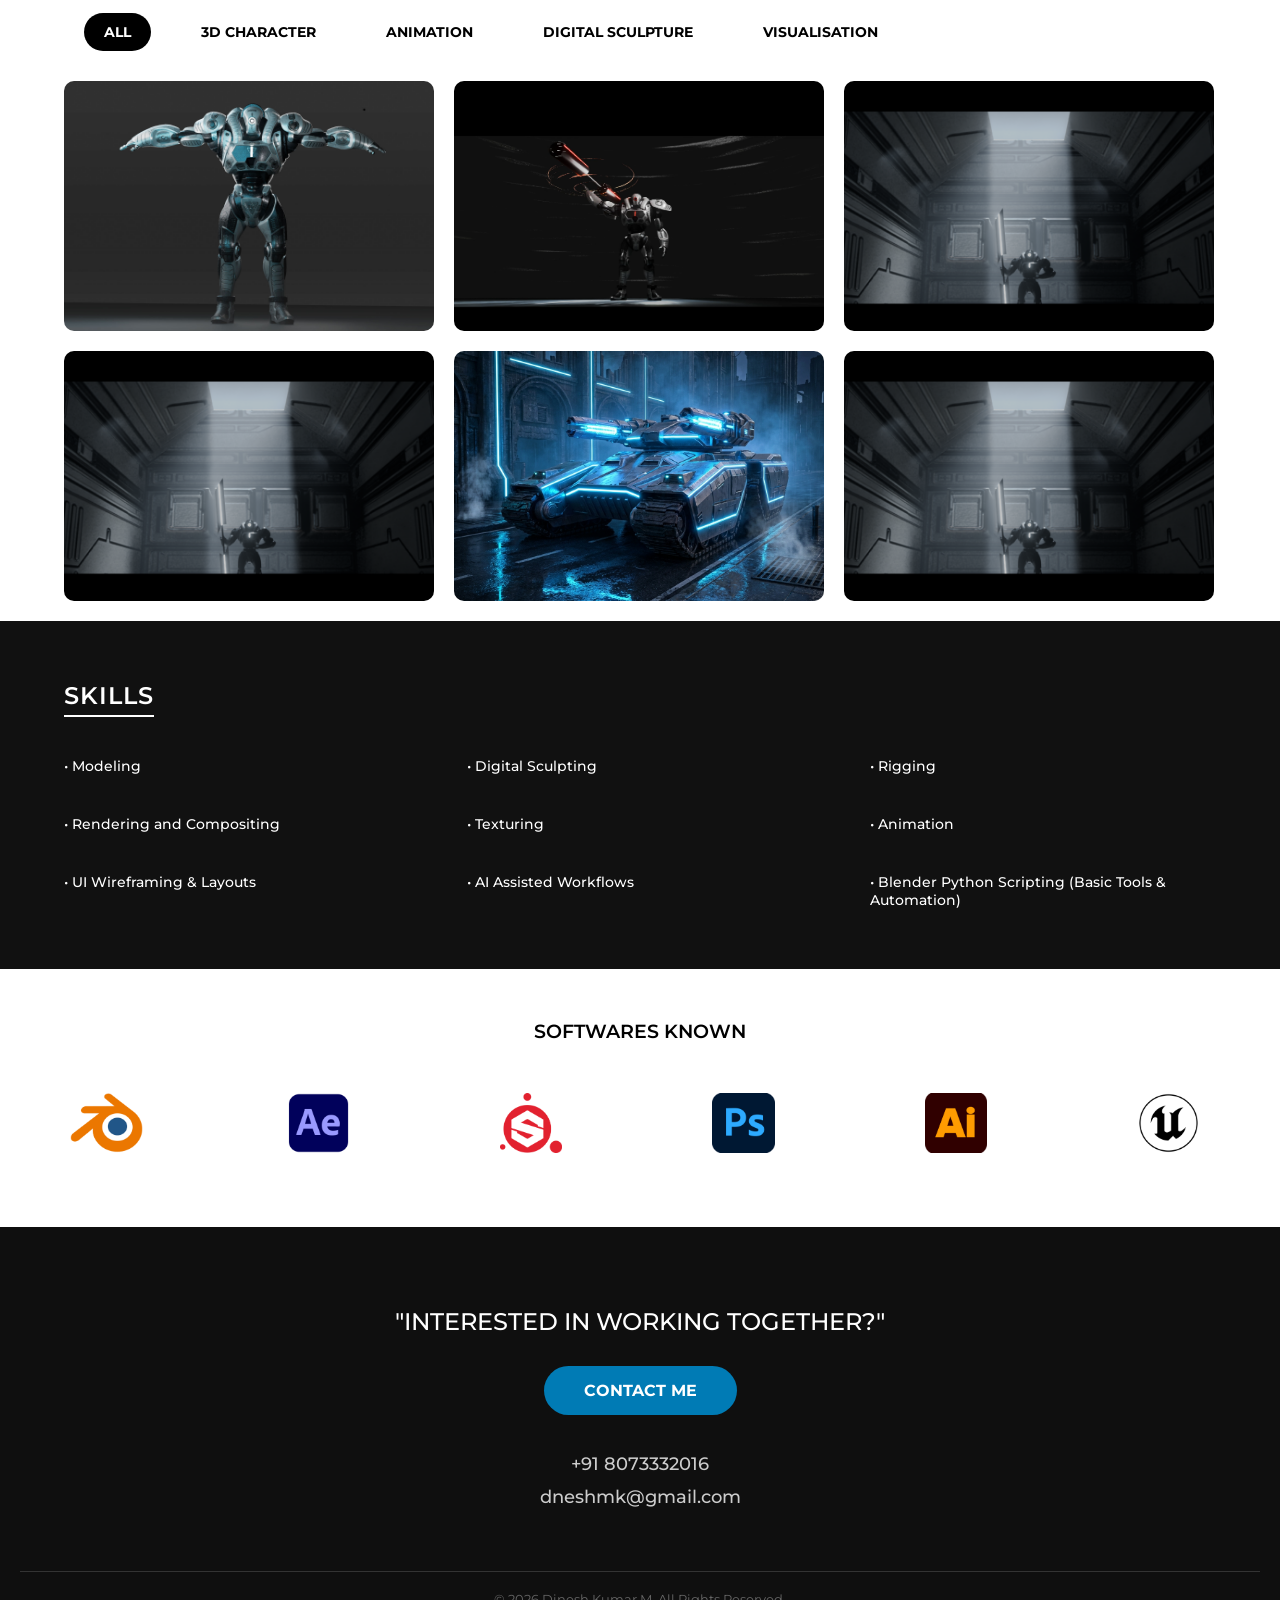
==== commit efad6267: "Website Update: 16-02-2026  1:15:01.39" ====
--- a/index.html
+++ b/index.html
@@ -9,7 +9,7 @@
     <link rel="preconnect" href="https://fonts.gstatic.com" crossorigin>
     <link href="https://fonts.googleapis.com/css2?family=Montserrat:wght@300;400;500;600;700&display=swap"
         rel="stylesheet">
-    <link rel="stylesheet" href="styles.css">
+    <link rel="stylesheet" href="styles.css?v=4.0">
 </head>
 
 <body>
@@ -49,24 +49,32 @@
             <div class="marquee-container">
                 <div class="marquee-content">
                     <!-- Duplicate items for seamless loop -->
-                    <div class="showcase-item"><img src="work/animation/combat-sequence/images/showcase.png"
-                            alt="Showcase 1"></div>
-                    <div class="showcase-item"><img src="work/3d-character/warrior-cyborg/images/hero.png"
-                            alt="Showcase 2"></div>
-                    <div class="showcase-item"><img src="work/animation/facial-acting/images/showcase.png"
-                            alt="Showcase 3"></div>
-                    <div class="showcase-item"><img src="work/3d-character/future-soldier/images/hero.png"
-                            alt="Showcase 4"></div>
+                    <div class="showcase-item"><img src="hero-section/main-hero/images/hero1.png" alt="Showcase 1">
+                    </div>
+                    <div class="showcase-item"><img src="hero-section/main-hero/images/hero2.png" alt="Showcase 2">
+                    </div>
+                    <div class="showcase-item"><img src="hero-section/main-hero/images/hero3.png" alt="Showcase 3">
+                    </div>
+                    <div class="showcase-item"><img src="hero-section/main-hero/images/hero4.png" alt="Showcase 4">
+                    </div>
+                    <div class="showcase-item"><img src="hero-section/main-hero/images/hero5.png" alt="Showcase 5">
+                    </div>
+                    <div class="showcase-item"><img src="hero-section/main-hero/images/hero6.png" alt="Showcase 6">
+                    </div>
 
                     <!-- Duplicated set -->
-                    <div class="showcase-item"><img src="work/animation/combat-sequence/images/showcase.png"
-                            alt="Showcase 1"></div>
-                    <div class="showcase-item"><img src="work/3d-character/warrior-cyborg/images/hero.png"
-                            alt="Showcase 2"></div>
-                    <div class="showcase-item"><img src="work/animation/facial-acting/images/showcase.png"
-                            alt="Showcase 3"></div>
-                    <div class="showcase-item"><img src="work/3d-character/future-soldier/images/hero.png"
-                            alt="Showcase 4"></div>
+                    <div class="showcase-item"><img src="hero-section/main-hero/images/hero1.png" alt="Showcase 1">
+                    </div>
+                    <div class="showcase-item"><img src="hero-section/main-hero/images/hero2.png" alt="Showcase 2">
+                    </div>
+                    <div class="showcase-item"><img src="hero-section/main-hero/images/hero3.png" alt="Showcase 3">
+                    </div>
+                    <div class="showcase-item"><img src="hero-section/main-hero/images/hero4.png" alt="Showcase 4">
+                    </div>
+                    <div class="showcase-item"><img src="hero-section/main-hero/images/hero5.png" alt="Showcase 5">
+                    </div>
+                    <div class="showcase-item"><img src="hero-section/main-hero/images/hero6.png" alt="Showcase 6">
+                    </div>
                 </div>
             </div>
         </section>
@@ -130,8 +138,8 @@
         </section>
     </main>
 
-    <script src="cms_data.js"></script>
-    <script src="script.js"></script>
+    <script src="cms_data.js?v=4.0"></script>
+    <script src="script.js?v=4.0"></script>
 </body>
 
 </html>
--- a/styles.css
+++ b/styles.css
@@ -85,7 +85,7 @@
     width: 100%;
     height: 100%;
     object-fit: cover;
-    opacity: 0.6;
+    opacity: 0.9;
     /* Dim video slightly for text readability */
 }
 
@@ -1109,4 +1109,6 @@
 
 .gallery-item:hover .play-icon {
     transform: translate(-50%, -50%) scale(1.2);
-}+}
+
+/* CACHE BUSTER: v4.0 - 2026-02-03 */
